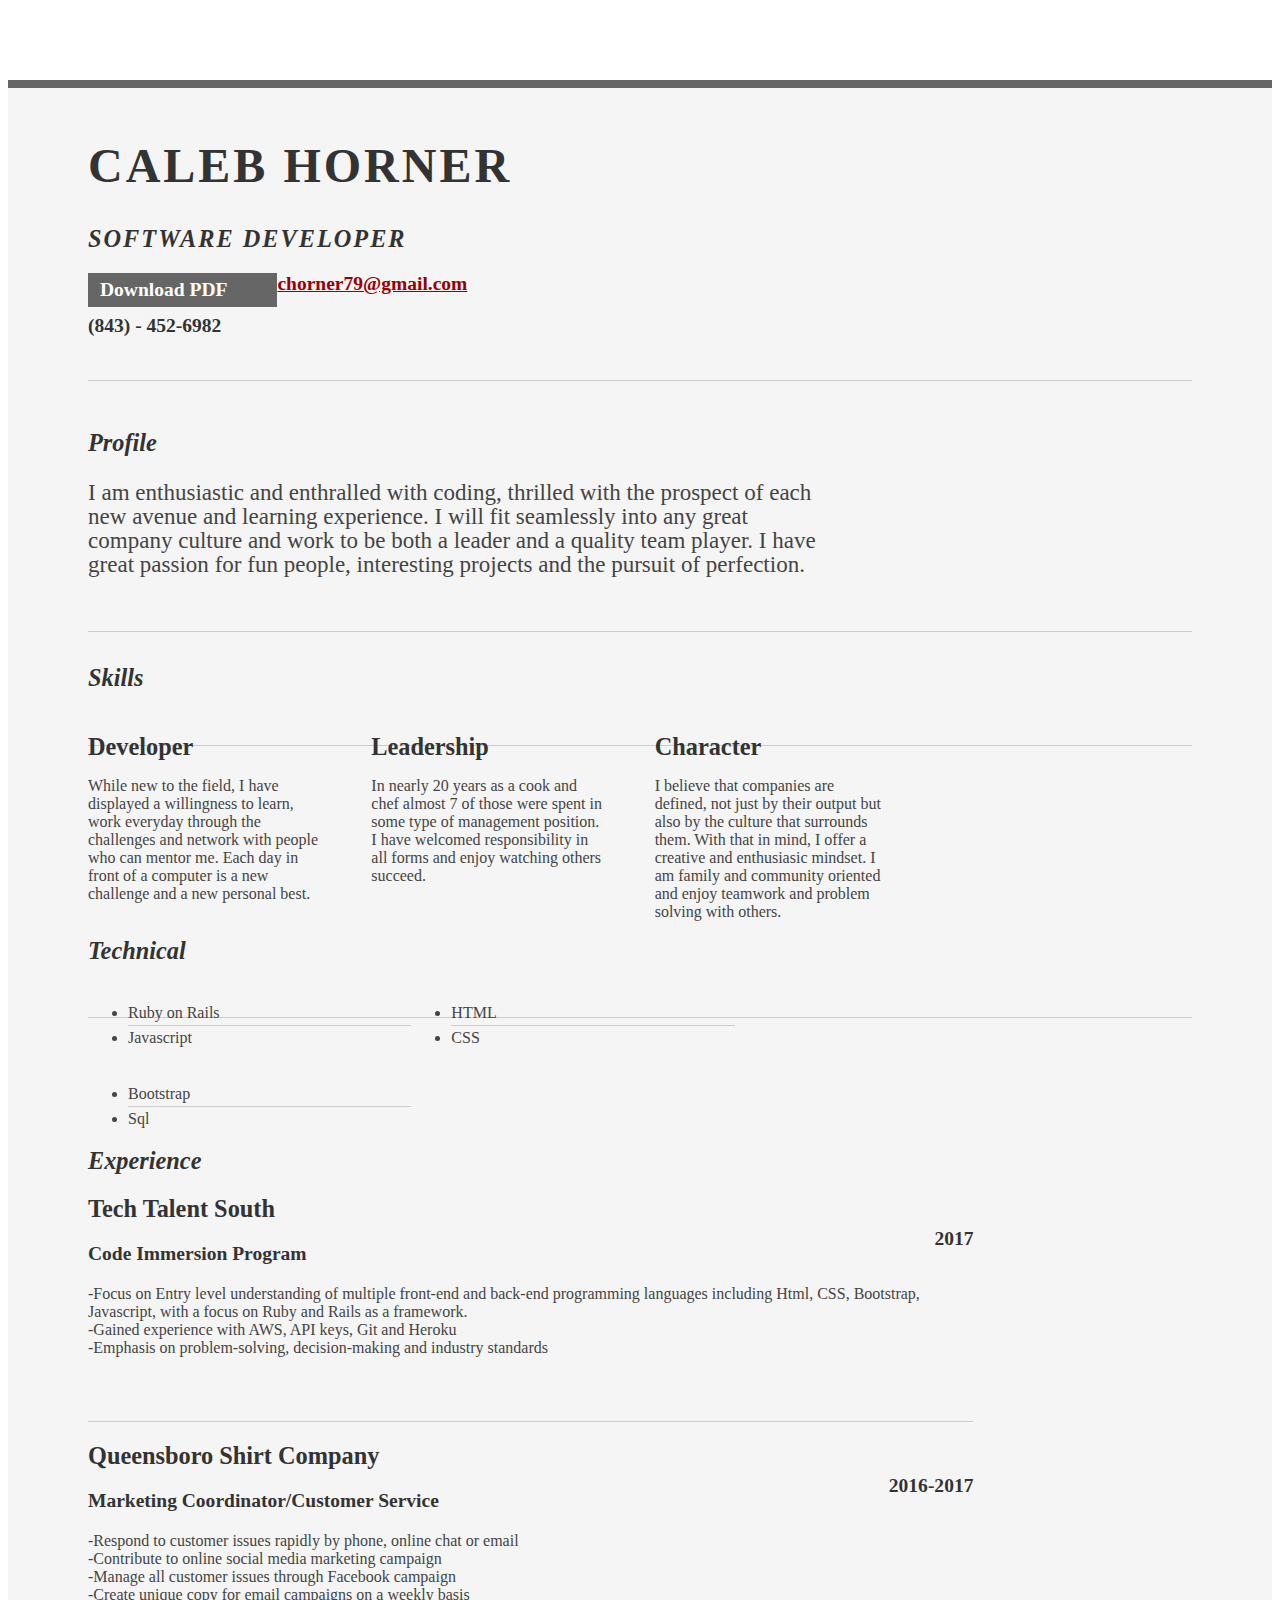
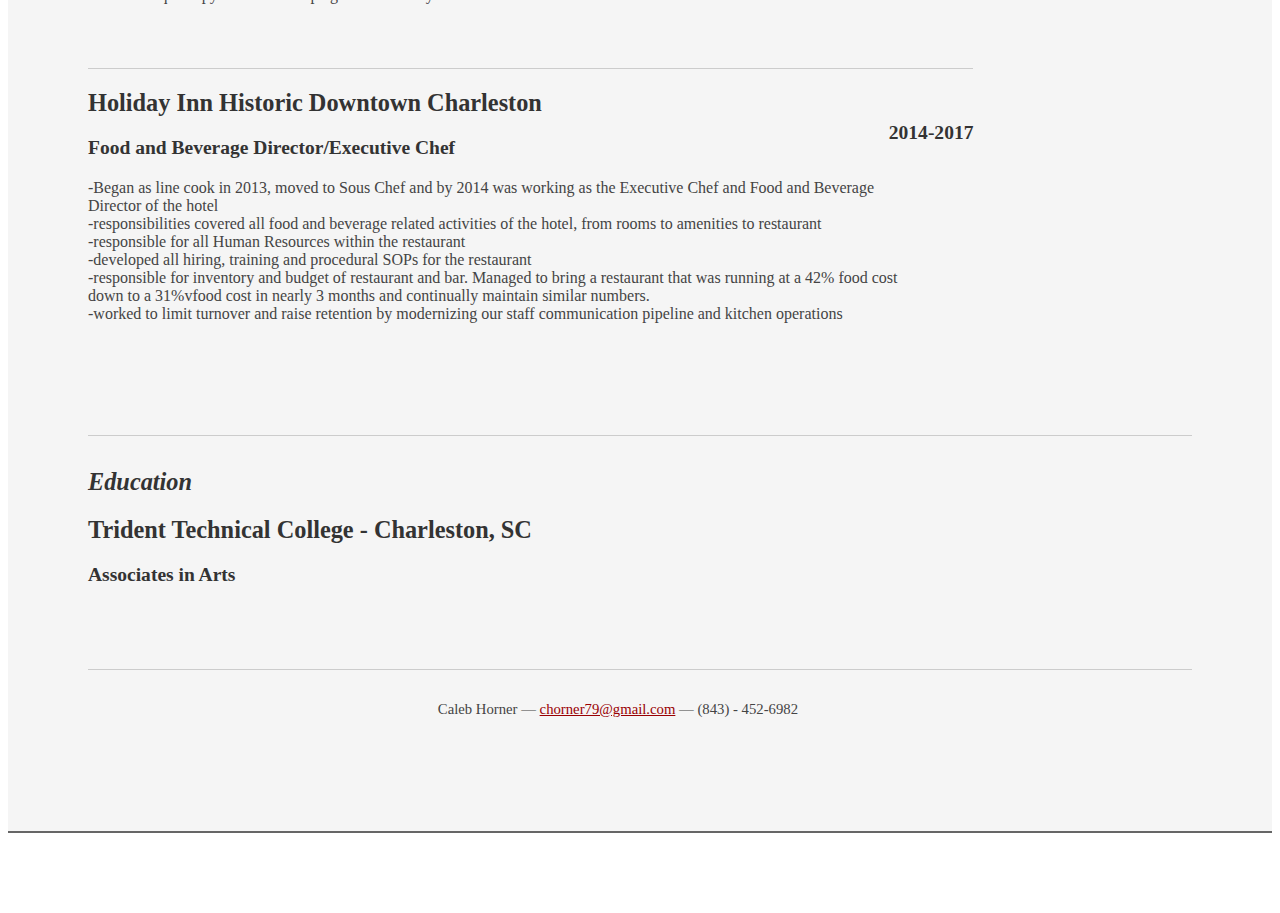
==== devcv/devresume.html @ b72e1ec1 "Update devresume.html" ====
<!DOCTYPE html PUBLIC "-//W3C//DTD XHTML 1.0 Strict//EN" "http://www.w3.org/TR/xhtml1/DTD/xhtml1-strict.dtd">
<html>
<head>

	<title>Caleb Horner | web developer | chorner79@gmail.com</title>
	<meta http-equiv="content-type" content="text/html; charset=utf-8" />

	<meta name="keywords" content="" />
	<meta name="description" content="" />

	<link rel="stylesheet" type="text/css" href="http://yui.yahooapis.com/2.7.0/build/reset-fonts-grids/reset-fonts-grids.css" media="all" /> 
	<link rel="stylesheet" type="text/css" href="resume.css" media="all" />

</head>
<body>

<div id="doc2" class="yui-t7">
	<div id="inner">
	
		<div id="hd">
			<div class="yui-gc">
				<div class="yui-u first">
					<h1>Caleb Horner</h1>
					<h2>Software Developer</h2>
				</div>

				<div class="yui-u">
					<div class="contact-info">
						<h3><a id="pdf" href="#">Download PDF</a></h3>
						<h3><a href="mailto:chorner79@gmail.com">chorner79@gmail.com</a></h3>
						<h3>(843) - 452-6982</h3>
					</div><!--// .contact-info -->
				</div>
			</div><!--// .yui-gc -->
		</div><!--// hd -->

		<div id="bd">
			<div id="yui-main">
				<div class="yui-b">

					<div class="yui-gf">
						<div class="yui-u first">
							<h2>Profile</h2>
						</div>
						<div class="yui-u">
							<p class="enlarge">
								I am enthusiastic and enthralled with coding, thrilled with the prospect of each new avenue and learning experience.  I will fit seamlessly into any great company culture and work to be both a leader and a quality team player.  I have great passion for fun people, interesting projects and the pursuit of perfection.
							</p>
						</div>
					</div><!--// .yui-gf -->

					<div class="yui-gf">
						<div class="yui-u first">
							<h2>Skills</h2>
						</div>
						<div class="yui-u">

								<div class="talent">
									<h2>Developer</h2>
									<p>While new to the field, I have displayed a willingness to learn, work everyday through the challenges and network with people who can mentor me.  Each day in front of a computer is a new challenge and a new personal best. 	</p>
								</div>

								<div class="talent">
									<h2>Leadership</h2>
									<p>In nearly 20 years as a cook and chef almost 7 of those were spent in some type of management position.  I have welcomed responsibility in all forms and enjoy watching others succeed.   </p>
								</div>

								<div class="talent">
									<h2>Character</h2>
									<p>I believe that companies are defined, not just by their output but also by the culture that surrounds them.  With that in mind, I offer a creative and enthusiasic mindset.  I am family and community oriented and enjoy teamwork and problem solving with others.  </p>
								</div>
						</div>
					</div><!--// .yui-gf -->

					<div class="yui-gf">
						<div class="yui-u first">
							<h2>Technical</h2>
						</div>
						<div class="yui-u">
							<ul class="talent">
								<li>Ruby on Rails</li>
								<li class="last">Javascript</li>
							</ul>

							<ul class="talent">
								<li>HTML</li>
								<li class="last">CSS</li>
							</ul>

							<ul class="talent">
								<li>Bootstrap</li>
								<li class="last">Sql</li>
							</ul>
						</div>
					</div><!--// .yui-gf-->

					<div class="yui-gf">
	
						<div class="yui-u first">
							<h2>Experience</h2>
						</div><!--// .yui-u -->

						<div class="yui-u">

							<div class="job">
								<h2>Tech Talent South</h2>
								<h3>Code Immersion Program</h3>
								<h4>2017</h4>
								<p>-Focus on Entry level understanding of multiple front-end and back-end programming languages including Html, CSS, Bootstrap, Javascript, with a focus on Ruby and Rails as a framework.</br>
									-Gained experience with AWS, API keys, Git and Heroku</br>
									-Emphasis on problem-solving, decision-making and industry standards </p>
							</div>

							<div class="job">
								<h2>Queensboro Shirt Company</h2>
								<h3>Marketing Coordinator/Customer Service</h3>
								<h4>2016-2017</h4>
								<p>-Respond to customer issues rapidly by phone, online chat or email<br/>
								-Contribute to online social media marketing campaign
								</br>
								-Manage all customer issues through Facebook campaign
								</br>
								-Create unique copy for email campaigns on a weekly basis </p>
							</div>

							<div class="job last">
								<h2>Holiday Inn Historic Downtown Charleston</h2>
								<h3>Food and Beverage Director/Executive Chef</h3>
								<h4>2014-2017</h4>
								<p>-Began as line cook in 2013, moved to Sous Chef and by 2014 was working as the Executive Chef and Food and Beverage Director of the hotel</br> 
									-responsibilities covered all food and beverage related activities of the hotel, from rooms to amenities to restaurant</br>
									-responsible for all Human Resources within the restaurant</br>
									-developed all hiring, training and procedural SOPs for the restaurant</br>
									-responsible for inventory and budget of restaurant and bar. Managed to bring a restaurant that was running at a 42% food cost down to a 31%vfood cost in nearly 3 months and continually maintain similar numbers.</br> 
									-worked to limit turnover and raise retention by modernizing our staff communication pipeline and kitchen operations</p>
							</div>

						</div><!--// .yui-u -->
					</div><!--// .yui-gf -->


					<div class="yui-gf last">
						<div class="yui-u first">
							<h2>Education</h2>
						</div>
						<div class="yui-u">
							<h2>Trident Technical College - Charleston, SC</h2>
							<h3>Associates in Arts </h3>
						</div>
					</div><!--// .yui-gf -->


				</div><!--// .yui-b -->
			</div><!--// yui-main -->
		</div><!--// bd -->

		<div id="ft">
			<p>Caleb Horner &mdash; <a href="mailto:chorner79@gmail.com">chorner79@gmail.com</a> &mdash; (843) - 452-6982</p>
		</div><!--// footer -->

	</div><!-- // inner -->


</div><!--// doc -->


</body>
</html>
---- devcv/resume.css ----
/*
---------------------------------------------------------------------------------
	STRIPPED DOWN RESUME TEMPLATE
    html resume

    v0.9: 5/28/09

    design and code by: thingsthatarebrown.com 
                        (matt brown)
---------------------------------------------------------------------------------
*/


.msg { padding: 10px; background: #222; position: relative; }
.msg h1 { color: #fff;  }
.msg a { margin-left: 20px; background: #408814; color: white; padding: 4px 8px; text-decoration: none; }
.msg a:hover { background: #266400; }

/* //-- yui-grids style overrides -- */
body { font-family: Georgia; color: #444; }
#inner { padding: 10px 80px; margin: 80px auto; background: #f5f5f5; border: solid #666; border-width: 8px 0 2px 0; }
.yui-gf { margin-bottom: 2em; padding-bottom: 2em; border-bottom: 1px solid #ccc; }

/* //-- header, body, footer -- */
#hd { margin: 2.5em 0 3em 0; padding-bottom: 1.5em; border-bottom: 1px solid #ccc }
#hd h2 { text-transform: uppercase; letter-spacing: 2px; }
#bd, #ft { margin-bottom: 2em; }

/* //-- footer -- */
#ft { padding: 1em 0 5em 0; font-size: 92%; border-top: 1px solid #ccc; text-align: center; }
#ft p { margin-bottom: 0; text-align: center;   }

/* //-- core typography and style -- */
#hd h1 { font-size: 48px; text-transform: uppercase; letter-spacing: 3px; }
h2 { font-size: 152% }
h3, h4 { font-size: 122%; }
h1, h2, h3, h4 { color: #333; }
p { font-size: 100%; line-height: 18px; padding-right: 3em; }
a { color: #990003 }
a:hover { text-decoration: none; }
strong { font-weight: bold; }
li { line-height: 24px; border-bottom: 1px solid #ccc; }
p.enlarge { font-size: 144%; padding-right: 6.5em; line-height: 24px; }
p.enlarge span { color: #000 }
.contact-info { margin-top: 7px; }
.first h2 { font-style: italic; }
.last { border-bottom: 0 }


/* //-- section styles -- */

a#pdf { display: block; float: left; background: #666; color: white; padding: 6px 50px 6px 12px; margin-bottom: 6px; text-decoration: none;  }
a#pdf:hover { background: #222; }

.job { position: relative; margin-bottom: 1em; padding-bottom: 1em; border-bottom: 1px solid #ccc; }
.job h4 { position: absolute; top: 0.35em; right: 0 }
.job p { margin: 0.75em 0 3em 0; }

.last { border: none; }
.skills-list {  }
.skills-list ul { margin: 0; }
.skills-list li { margin: 3px 0; padding: 3px 0; }
.skills-list li span { font-size: 152%; display: block; margin-bottom: -2px; padding: 0 }
.talent { width: 32%; float: left }
.talent h2 { margin-bottom: 6px; }

#srt-ttab { margin-bottom: 100px; text-align: center;  }
#srt-ttab img.last { margin-top: 20px }

/* --// override to force 1/8th width grids -- */
.yui-gf .yui-u{width:80.2%;}
.yui-gf div.first{width:12.3%;}
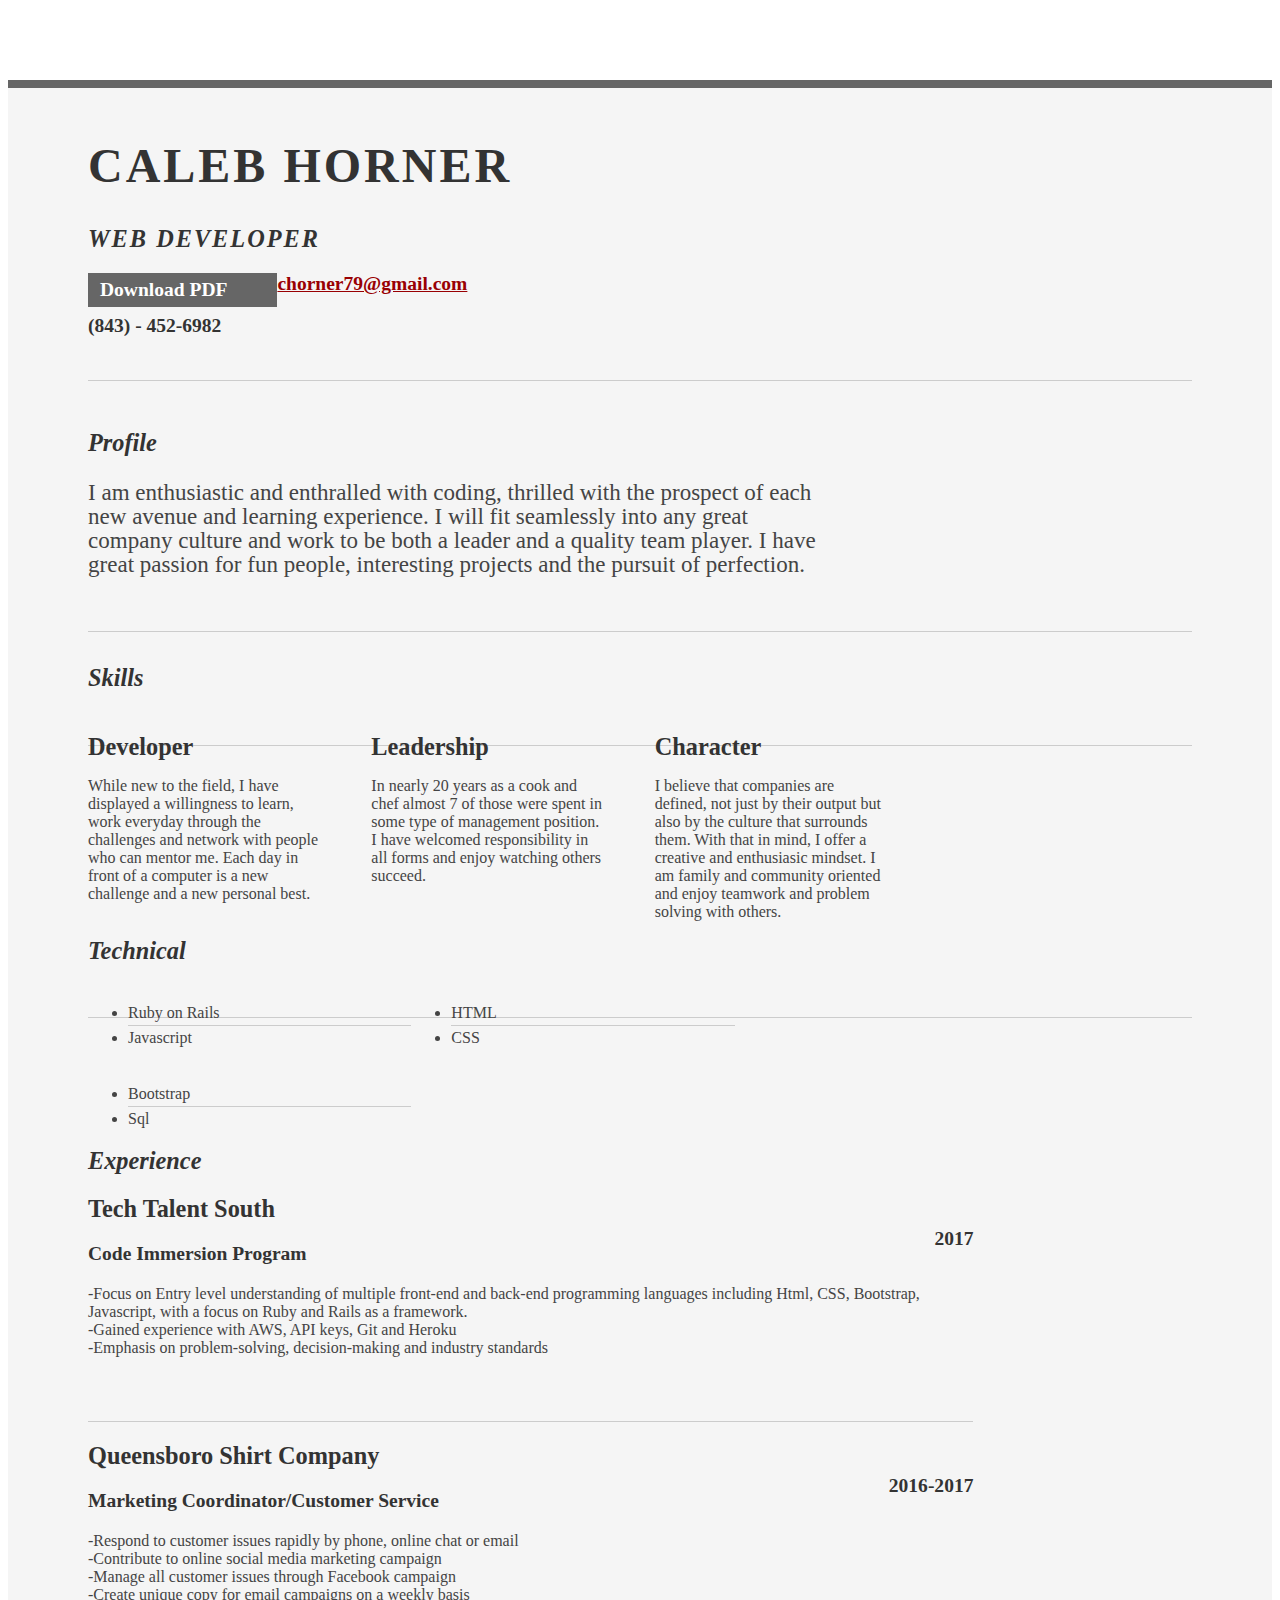
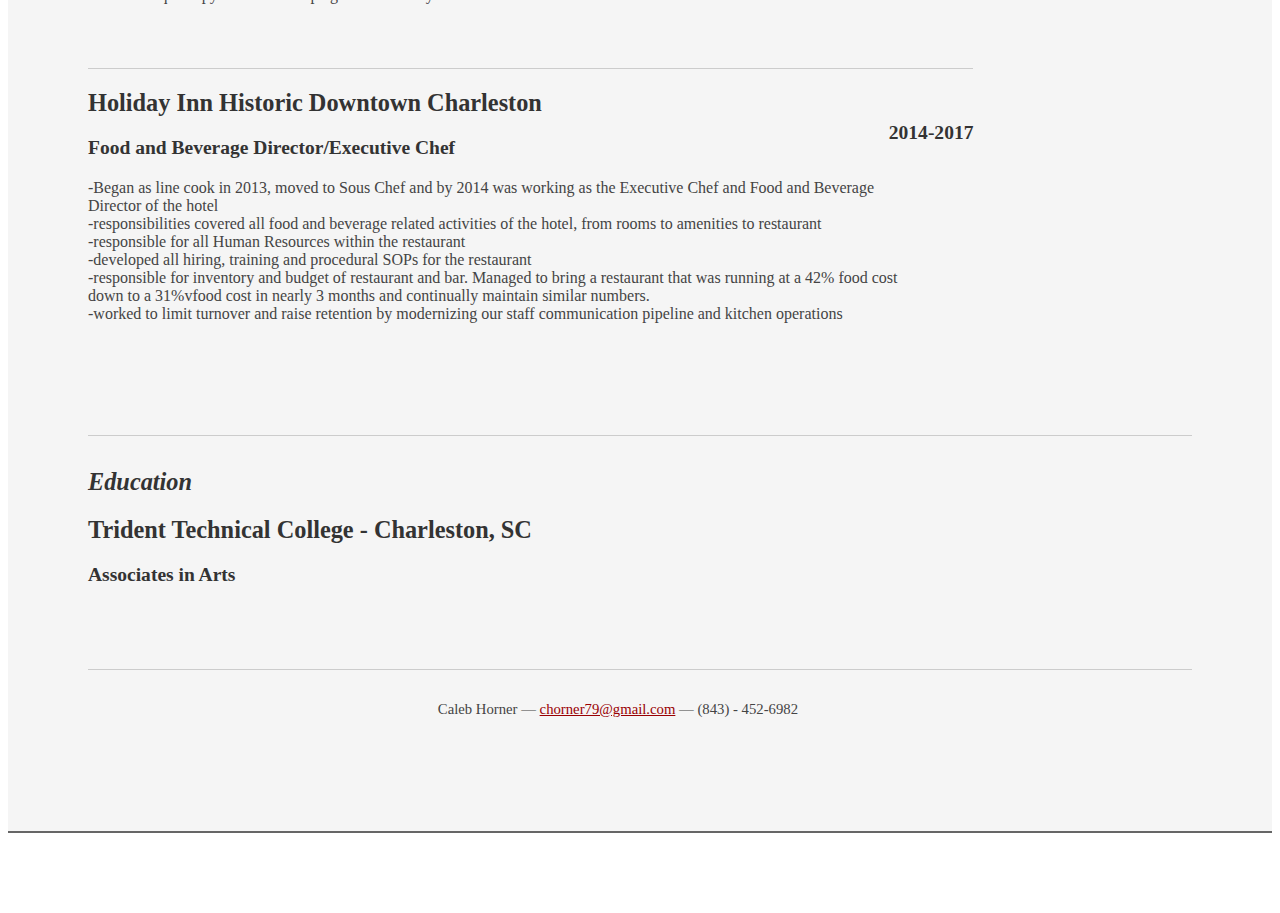
==== commit ee4b60c4: "added resume" ====
--- a/devcv/devresume.html
+++ b/devcv/devresume.html
@@ -2,7 +2,7 @@
 <html>
 <head>
 
-	<title>Caleb Horner | web developer | chorner79@gmail.com</title>
+	<title>Caleb Horner | software developer | chorner79@gmail.com</title>
 	<meta http-equiv="content-type" content="text/html; charset=utf-8" />
 
 	<meta name="keywords" content="" />
@@ -21,12 +21,12 @@
 			<div class="yui-gc">
 				<div class="yui-u first">
 					<h1>Caleb Horner</h1>
-					<h2>Software Developer</h2>
+					<h2>Web Developer</h2>
 				</div>
 
 				<div class="yui-u">
 					<div class="contact-info">
-						<h3><a id="pdf" href="#">Download PDF</a></h3>
+						<h3><a id="pdf" href="file:///Users/calebhorner/Documents/resume/devresume.pdf">Download PDF</a></h3>
 						<h3><a href="mailto:chorner79@gmail.com">chorner79@gmail.com</a></h3>
 						<h3>(843) - 452-6982</h3>
 					</div><!--// .contact-info -->
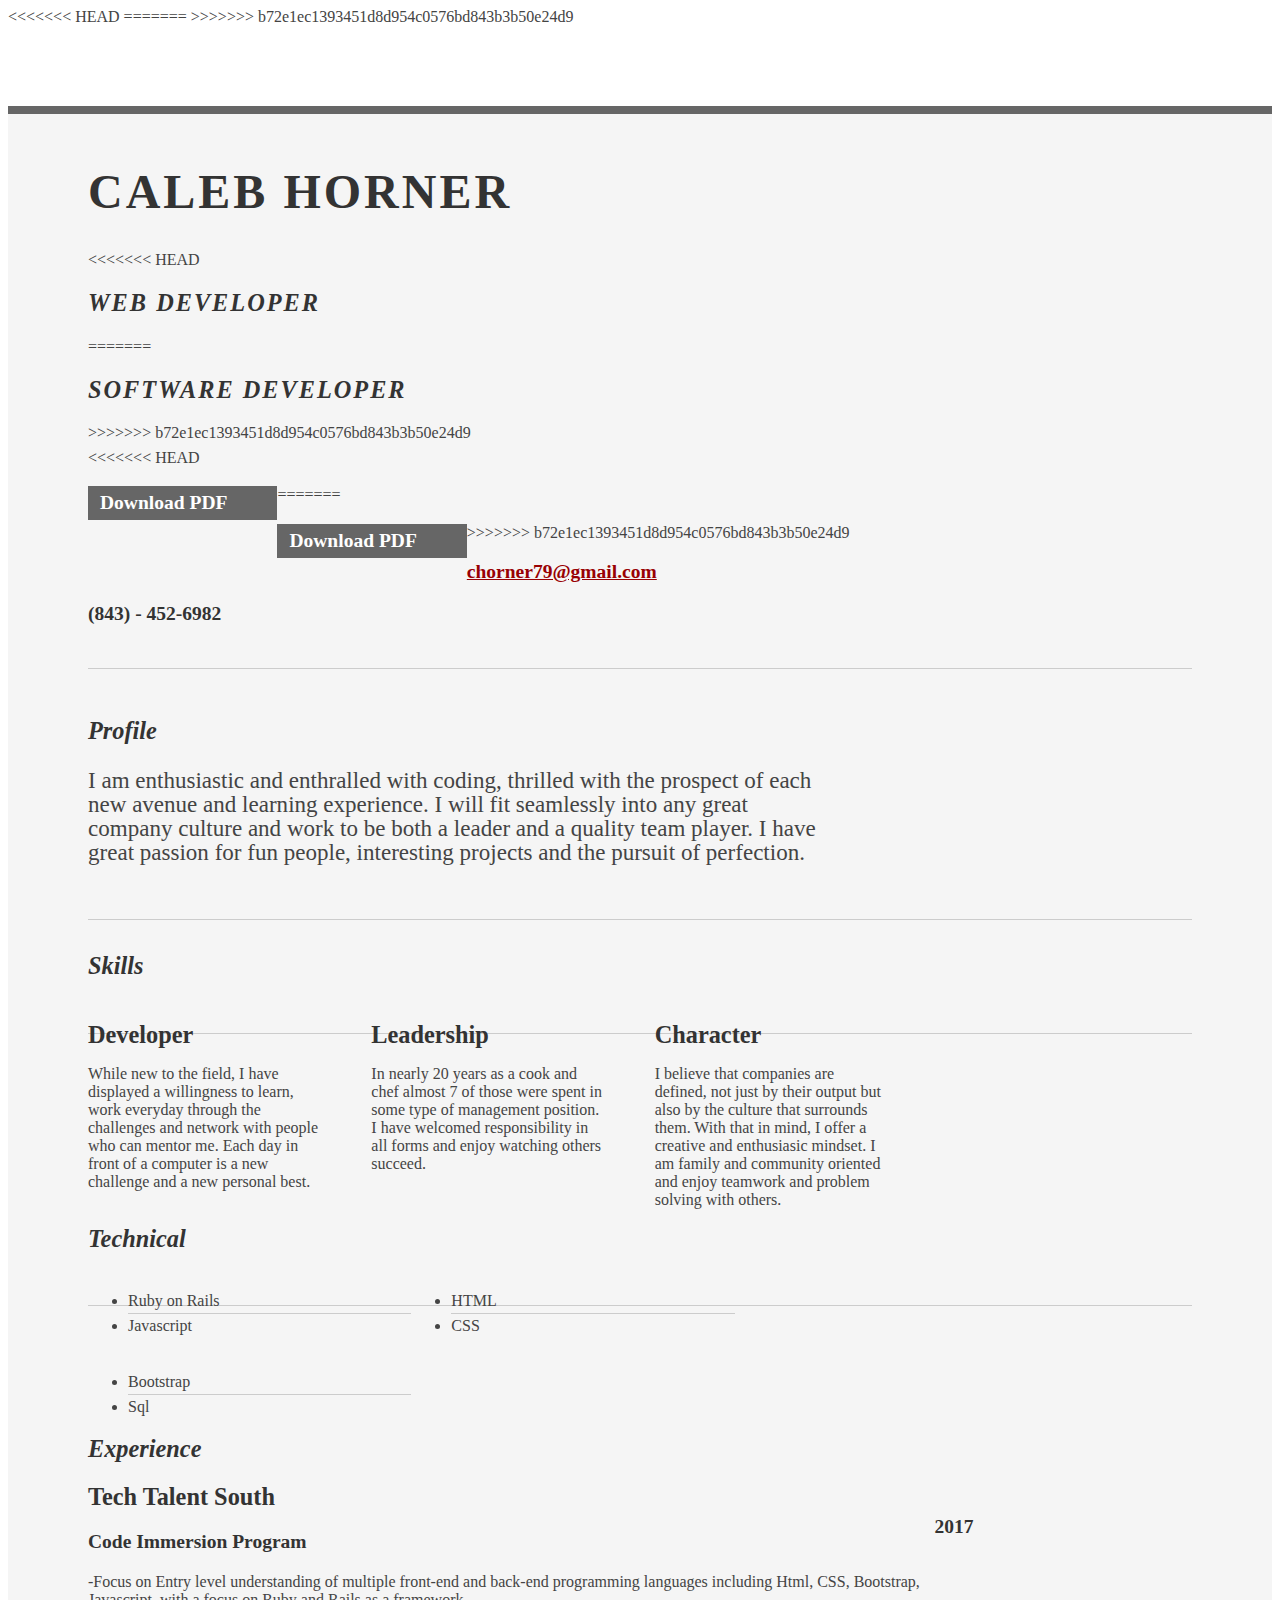
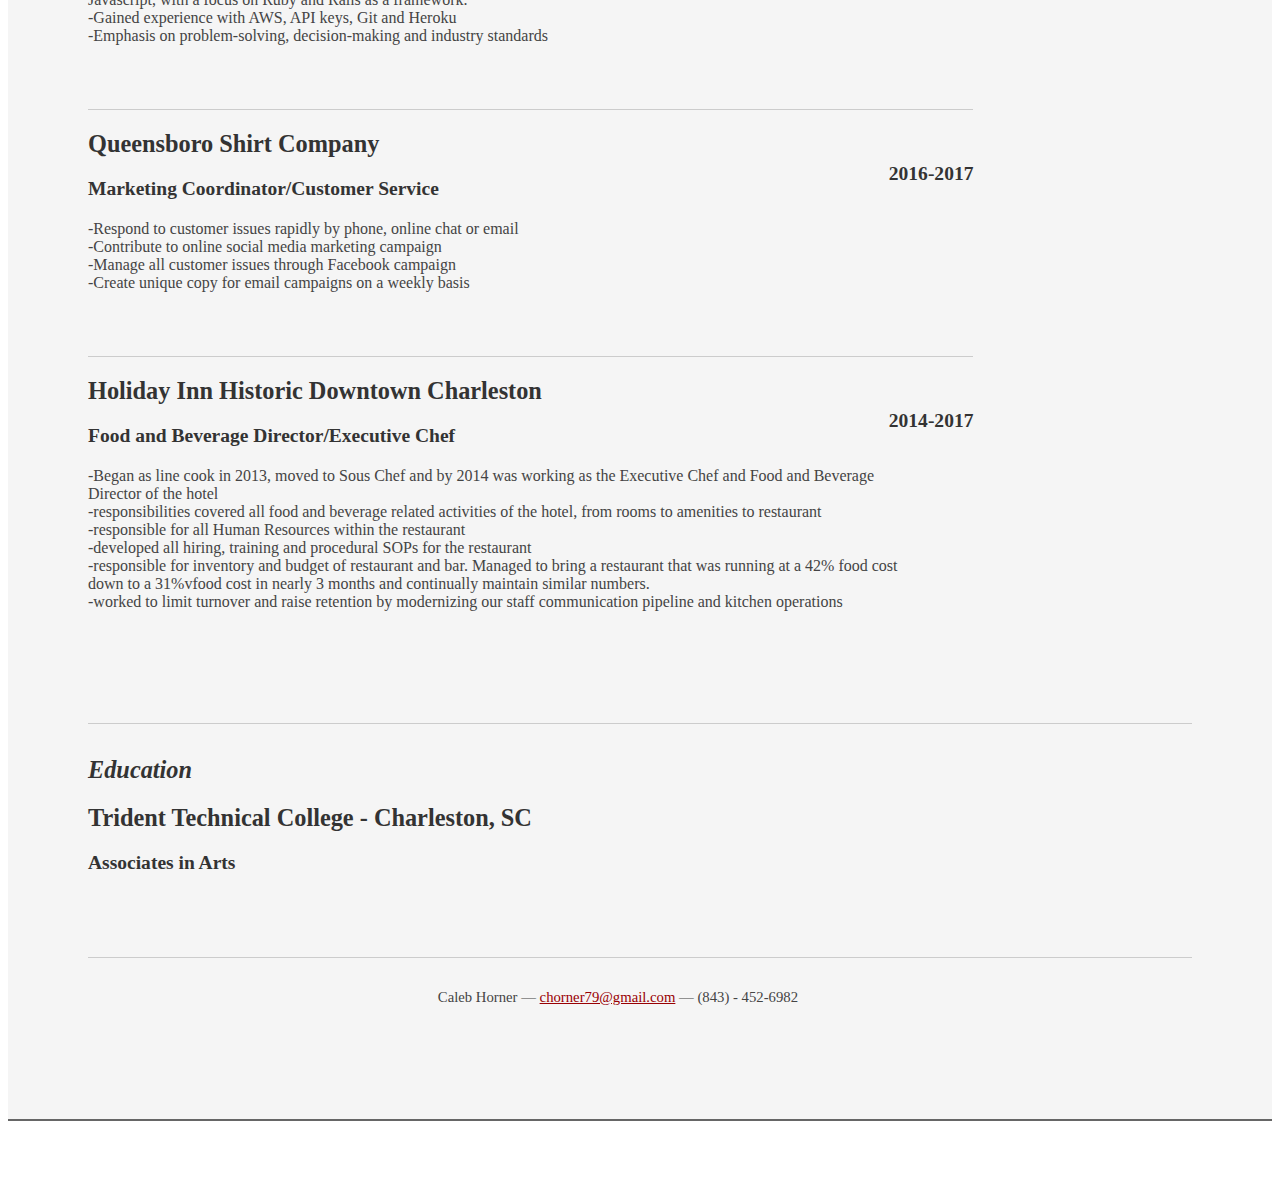
==== commit 568e80a1: "merging" ====
--- a/devcv/devresume.html
+++ b/devcv/devresume.html
@@ -2,7 +2,11 @@
 <html>
 <head>
 
+<<<<<<< HEAD
 	<title>Caleb Horner | software developer | chorner79@gmail.com</title>
+=======
+	<title>Caleb Horner | software developer | chorner79@gmail.com</title>
+>>>>>>> b72e1ec1393451d8d954c0576bd843b3b50e24d9
 	<meta http-equiv="content-type" content="text/html; charset=utf-8" />
 
 	<meta name="keywords" content="" />
@@ -21,12 +25,20 @@
 			<div class="yui-gc">
 				<div class="yui-u first">
 					<h1>Caleb Horner</h1>
+<<<<<<< HEAD
 					<h2>Web Developer</h2>
+=======
+					<h2>Software Developer</h2>
+>>>>>>> b72e1ec1393451d8d954c0576bd843b3b50e24d9
 				</div>
 
 				<div class="yui-u">
 					<div class="contact-info">
+<<<<<<< HEAD
 						<h3><a id="pdf" href="file:///Users/calebhorner/Documents/resume/devresume.pdf">Download PDF</a></h3>
+=======
+						<h3><a id="pdf" href="#">Download PDF</a></h3>
+>>>>>>> b72e1ec1393451d8d954c0576bd843b3b50e24d9
 						<h3><a href="mailto:chorner79@gmail.com">chorner79@gmail.com</a></h3>
 						<h3>(843) - 452-6982</h3>
 					</div><!--// .contact-info -->
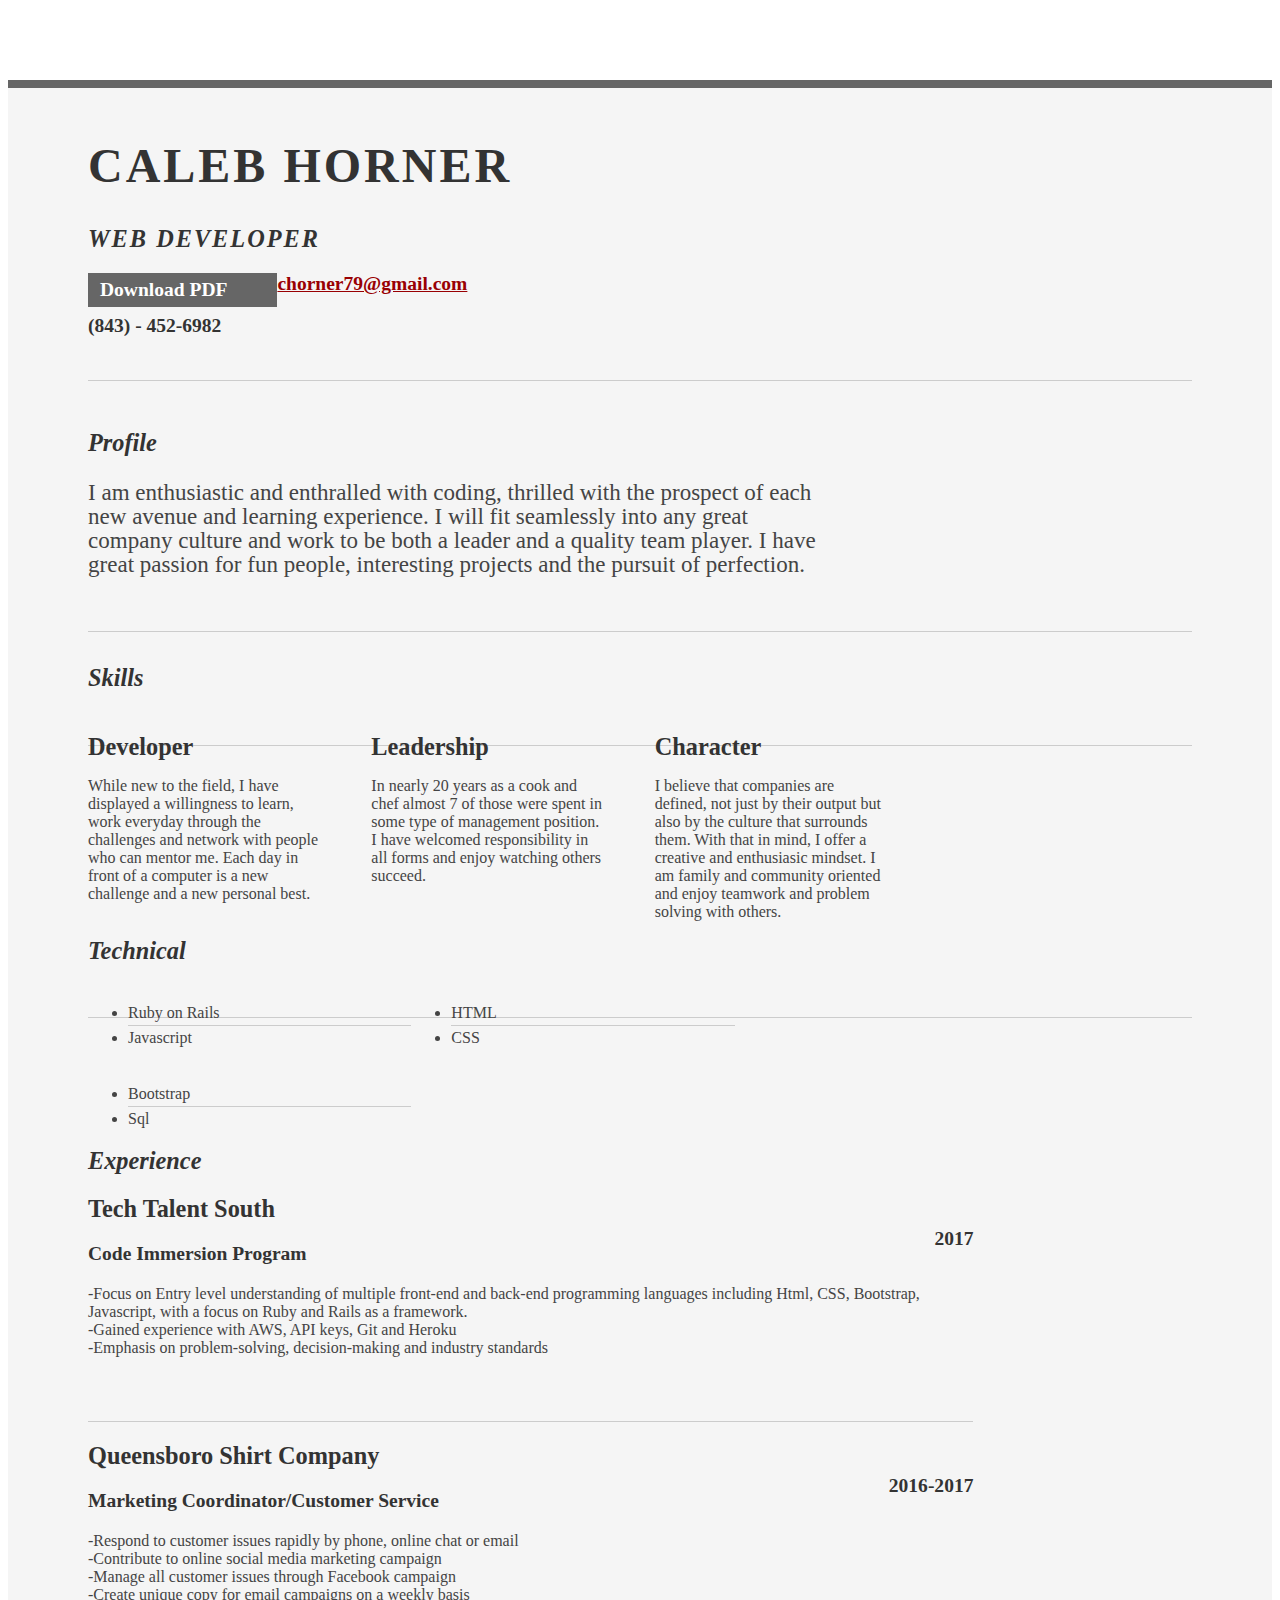
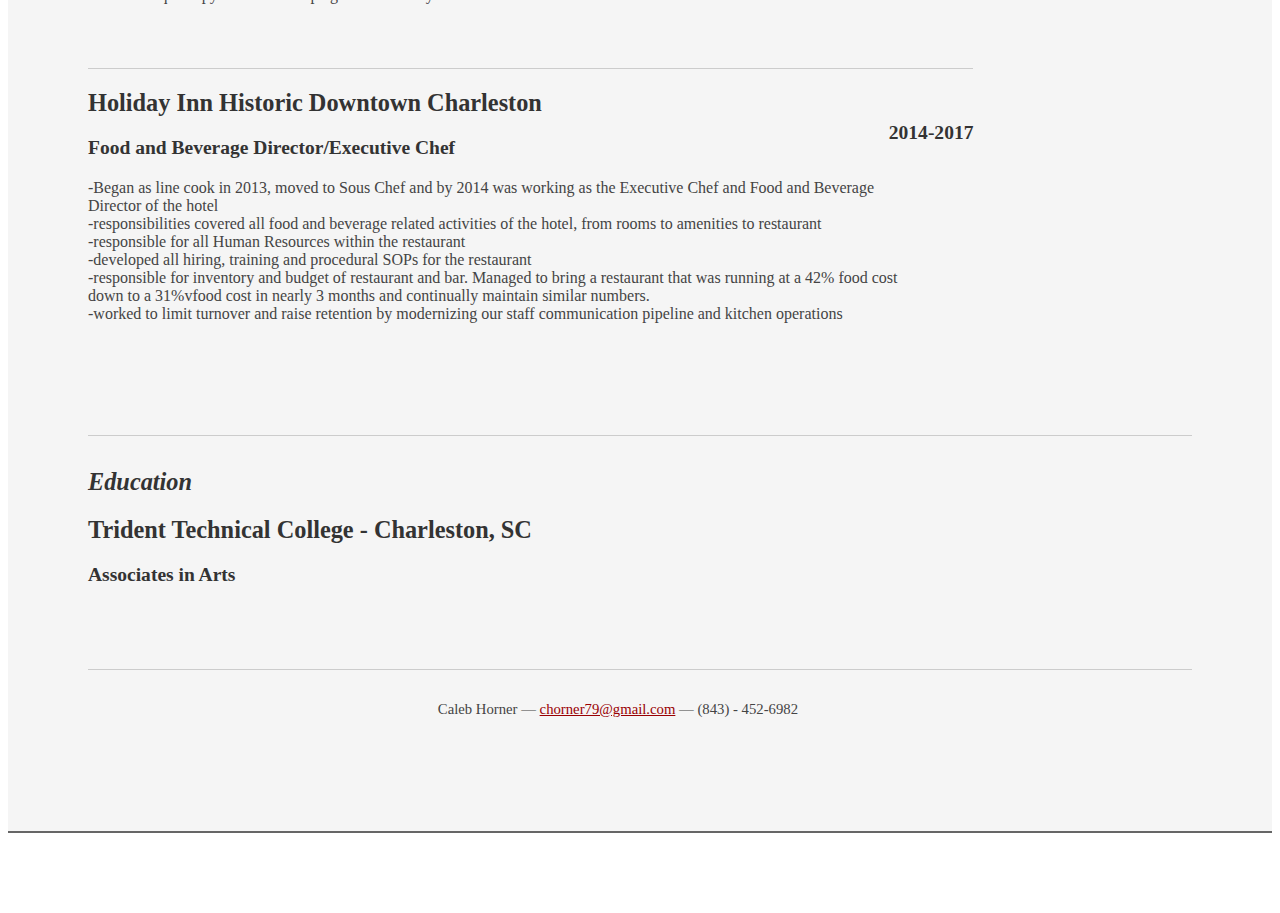
==== commit 58b488ba: "fixing version control issues" ====
--- a/devcv/devresume.html
+++ b/devcv/devresume.html
@@ -2,11 +2,10 @@
 <html>
 <head>
 
-<<<<<<< HEAD
-	<title>Caleb Horner | software developer | chorner79@gmail.com</title>
-=======
-	<title>Caleb Horner | software developer | chorner79@gmail.com</title>
->>>>>>> b72e1ec1393451d8d954c0576bd843b3b50e24d9
+
+	<title>Caleb Horner | web developer | chorner79@gmail.com</title>
+
+
 	<meta http-equiv="content-type" content="text/html; charset=utf-8" />
 
 	<meta name="keywords" content="" />
@@ -25,20 +24,15 @@
 			<div class="yui-gc">
 				<div class="yui-u first">
 					<h1>Caleb Horner</h1>
-<<<<<<< HEAD
+
 					<h2>Web Developer</h2>
-=======
-					<h2>Software Developer</h2>
->>>>>>> b72e1ec1393451d8d954c0576bd843b3b50e24d9
+
 				</div>
 
 				<div class="yui-u">
 					<div class="contact-info">
-<<<<<<< HEAD
+
 						<h3><a id="pdf" href="file:///Users/calebhorner/Documents/resume/devresume.pdf">Download PDF</a></h3>
-=======
-						<h3><a id="pdf" href="#">Download PDF</a></h3>
->>>>>>> b72e1ec1393451d8d954c0576bd843b3b50e24d9
 						<h3><a href="mailto:chorner79@gmail.com">chorner79@gmail.com</a></h3>
 						<h3>(843) - 452-6982</h3>
 					</div><!--// .contact-info -->
